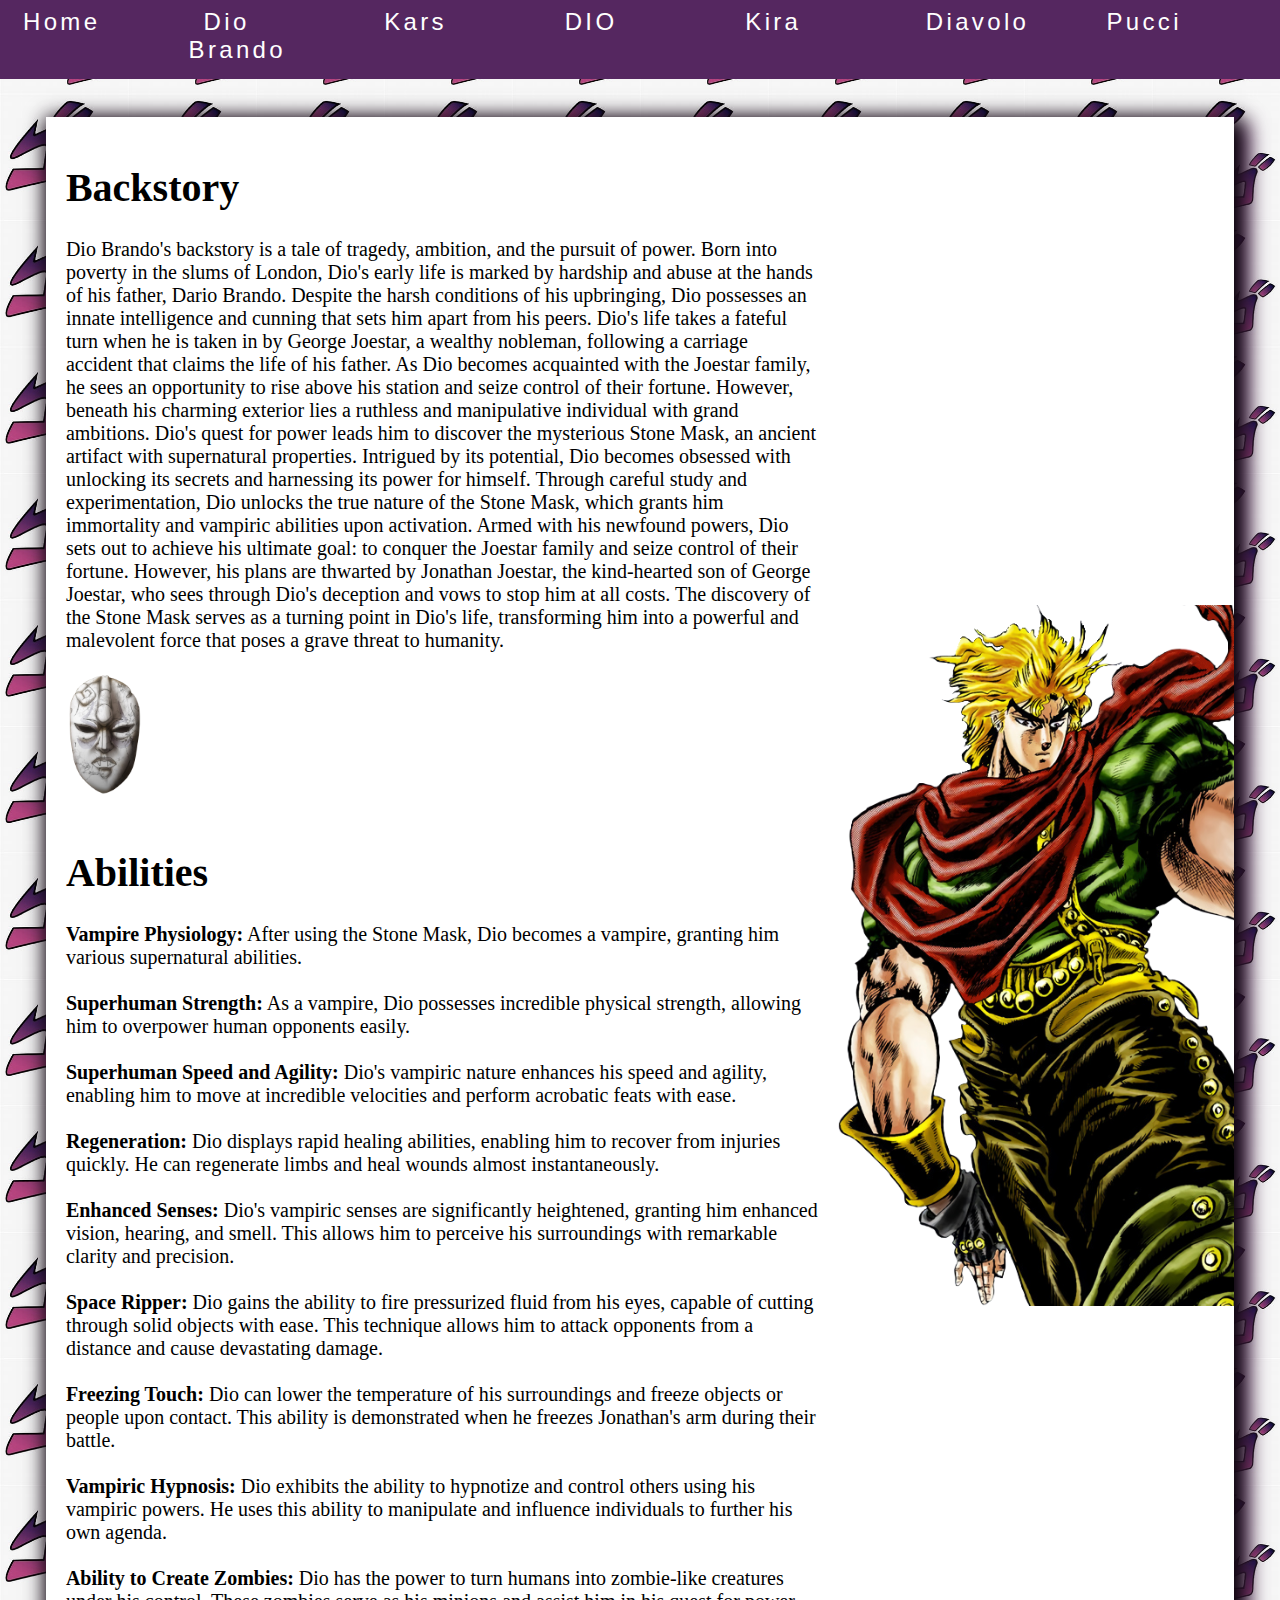
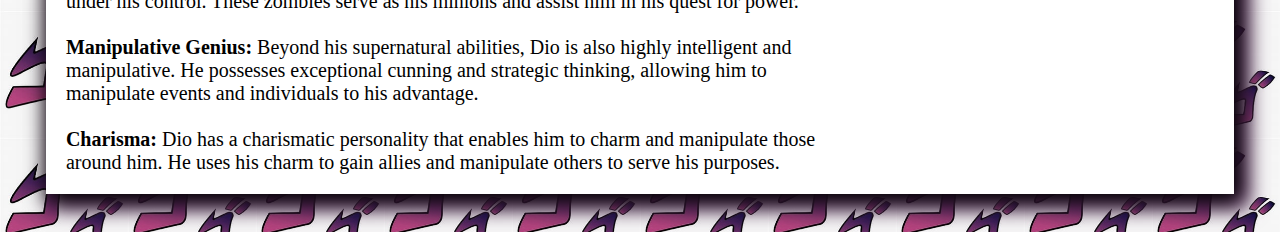
==== part1.html @ a25c4636 "mod 9" ====
<!DOCTYPE html>
<html>

<head>
    <link rel="stylesheet" href="villain.css">
    <title>Part 1: Dio Brando</title>
    <link rel="icon" href="favicons/dio_favicon/favicon-16x16.png">
</head>

<nav>
    <ul class="nav-bar"><!--Navigation bar-->
        <li><a href="index.html" target="_self">Home</a></li>
        <li><a href="part1.html" target="_self"> Dio Brando</a></li>
        <li><a href="part2.html" target="_self"> Kars</a></li>
        <li><a href="part3.html" target="_self"> DIO</a></li>
        <li><a href="part4.html" target="_self"> Kira</a></li>
        <li><a href="part5.html" target="_self"> Diavolo</a></li>
        <li><a href="part6.html" target="_self"> Pucci</a></li>
    </ul>
</nav>
<main class="grid-container">
    <div class="text-content">
    <body class="font">
        <h1> Backstory</h1>

        Dio Brando's backstory is a tale of tragedy, ambition, and the pursuit of power. Born into poverty in the slums
        of London, Dio's early life is marked by hardship and abuse at the hands of his father, Dario Brando. Despite
        the harsh conditions of his upbringing, Dio possesses an innate intelligence and cunning that sets him apart
        from his peers.

        Dio's life takes a fateful turn when he is taken in by George Joestar, a wealthy nobleman, following a carriage
        accident that claims the life of his father. As Dio becomes acquainted with the Joestar family, he sees an
        opportunity to rise above his station and seize control of their fortune. However, beneath his charming exterior
        lies a ruthless and manipulative individual with grand ambitions.

        Dio's quest for power leads him to discover the mysterious Stone Mask, an ancient artifact with supernatural
        properties. Intrigued by its potential, Dio becomes obsessed with unlocking its secrets and harnessing its power
        for himself. Through careful study and experimentation, Dio unlocks the true nature of the Stone Mask, which
        grants him immortality and vampiric abilities upon activation.

        Armed with his newfound powers, Dio sets out to achieve his ultimate goal: to conquer the Joestar family and
        seize control of their fortune. However, his plans are thwarted by Jonathan Joestar, the kind-hearted son of
        George Joestar, who sees through Dio's deception and vows to stop him at all costs.

        The discovery of the Stone Mask serves as a turning point in Dio's life, transforming him into a powerful and
        malevolent force that poses a grave threat to humanity.
        <br> <br>
<img class="mask" src="mask.png" alt="Stone Mask"> <br> <br>
        <h1>Abilities</h1>
        <strong>Vampire Physiology:</strong> After using the Stone Mask, Dio becomes a vampire, granting him various supernatural
        abilities.
        <br><br>
        <strong>Superhuman Strength:</strong> As a vampire, Dio possesses incredible physical strength, allowing him to overpower human
        opponents easily.
        <br><br>
        <strong>Superhuman Speed and Agility:</strong> Dio's vampiric nature enhances his speed and agility, enabling him to move at
        incredible velocities and perform acrobatic feats with ease.
        <br><br>
        <strong>Regeneration:</strong> Dio displays rapid healing abilities, enabling him to recover from injuries quickly. He can
        regenerate limbs and heal wounds almost instantaneously.
        <br><br>
        <strong>Enhanced Senses:</strong> Dio's vampiric senses are significantly heightened, granting him enhanced vision, hearing, and
        smell. This allows him to perceive his surroundings with remarkable clarity and precision.
        <br><br>
        <strong>Space Ripper:</strong> Dio gains the ability to fire pressurized
        fluid from his eyes, capable of cutting through solid objects with ease. This technique allows him to attack
        opponents from a distance and cause devastating damage.
        <br><br>
        <strong>Freezing Touch:</strong> Dio can lower the temperature of his surroundings and freeze objects or people upon contact.
        This ability is demonstrated when he freezes Jonathan's arm during their battle.
        <br><br>
        <strong>Vampiric Hypnosis:</strong> Dio exhibits the ability to hypnotize and control others using his vampiric powers. He uses
        this ability to manipulate and influence individuals to further his own agenda.
        <br><br>
        <strong>Ability to Create Zombies:</strong> Dio has the power to turn humans into zombie-like creatures under his control. These
        zombies serve as his minions and assist him in his quest for power.
        <br><br>
        <strong>Manipulative Genius:</strong> Beyond his supernatural abilities, Dio is also highly intelligent and manipulative. He
        possesses exceptional cunning and strategic thinking, allowing him to manipulate events and individuals to his
        advantage.
        <br><br>
        <strong>Charisma:</strong> Dio has a charismatic personality that enables him to charm and manipulate those around him. He uses
        his charm to gain allies and manipulate others to serve his purposes.
    </div>
    <div class="image-content">
        <img src="dio-brando.png" alt="dio brando">
    </div>
    </body>
</main>

</html>
---- villain.css ----
body {
    background-image: url(menacing.jpg);
    background-position: left;
    background-size: 10%;
}

body p {
    background-color: white;
}

/*navigation bar*/
ul.nav-bar {
    display: grid;
    grid-template-columns: 1fr 1fr 1fr 1fr 1fr 1fr 1fr;
    background-color: #552760;
    padding: 15px;
    color: #fff;
    margin-top: -15px;
    margin-left: -15px;
    margin-right: -15px;
}

/*navigation bar*/
ul.nav-bar li {
    color: #fff;
    list-style: none;
    font-weight: 800;
}

/*navigation bar*/
ul.nav-bar li a {
    color: #fff;
    letter-spacing: .25ch;
    font-family: sans-serif;
    text-decoration: none;
    font-weight: normal;
    font-size: 1.5rem;
    padding: 15px;
}

/*navigation bar*/
ul.nav-bar li a:hover,
ul.nav-bar li a:focus {
    background-color: #B0437D;
    color: #ffffff;
    font-weight: bold;
}

/*text background*/
main {
    margin: 3%;
    min-height: 70vh;
    background-color: #ffffff;
    box-shadow: 4px 5px 20px 4px black, 10px 10px 20px 4px #5F2C62;
}

#placeholder{
    color: purple;
}

.font{
    font-size: 20px;
}

@media (max-width: 480px) {
    .font {
        font-size: 12px;
    }
}

@media (max-width: 768px) {
    .font {
        font-size: 14px;
    }
}

@media (max-width: 768px) {
    ul.nav-bar li {
        font-size: 12px;
    }
}

.mask{
    width: 10%;
}

.grid-container {
    display: grid;
    grid-template-columns: 2fr 1fr; 
    height: 100%; 
}

.text-content {
    padding: 20px;
    height: 100%; /* Ensure the text content takes up the full height of the grid container */
    overflow: auto; /* Add scrollbars if the content overflows */
    box-sizing: border-box; /* Ensure padding is included in the height calculation */
}

.image-content {
    display: flex;
    justify-content: center; /* Center image horizontally */
    align-items: center; /* Center image vertically */
    height: 100%; /* Ensure the image content takes up the full height of the grid container */
}

img {
    max-width: 100%; /* Ensure image doesn't overflow its container */
    max-height: 100%; /* Ensure image doesn't overflow its container */
}
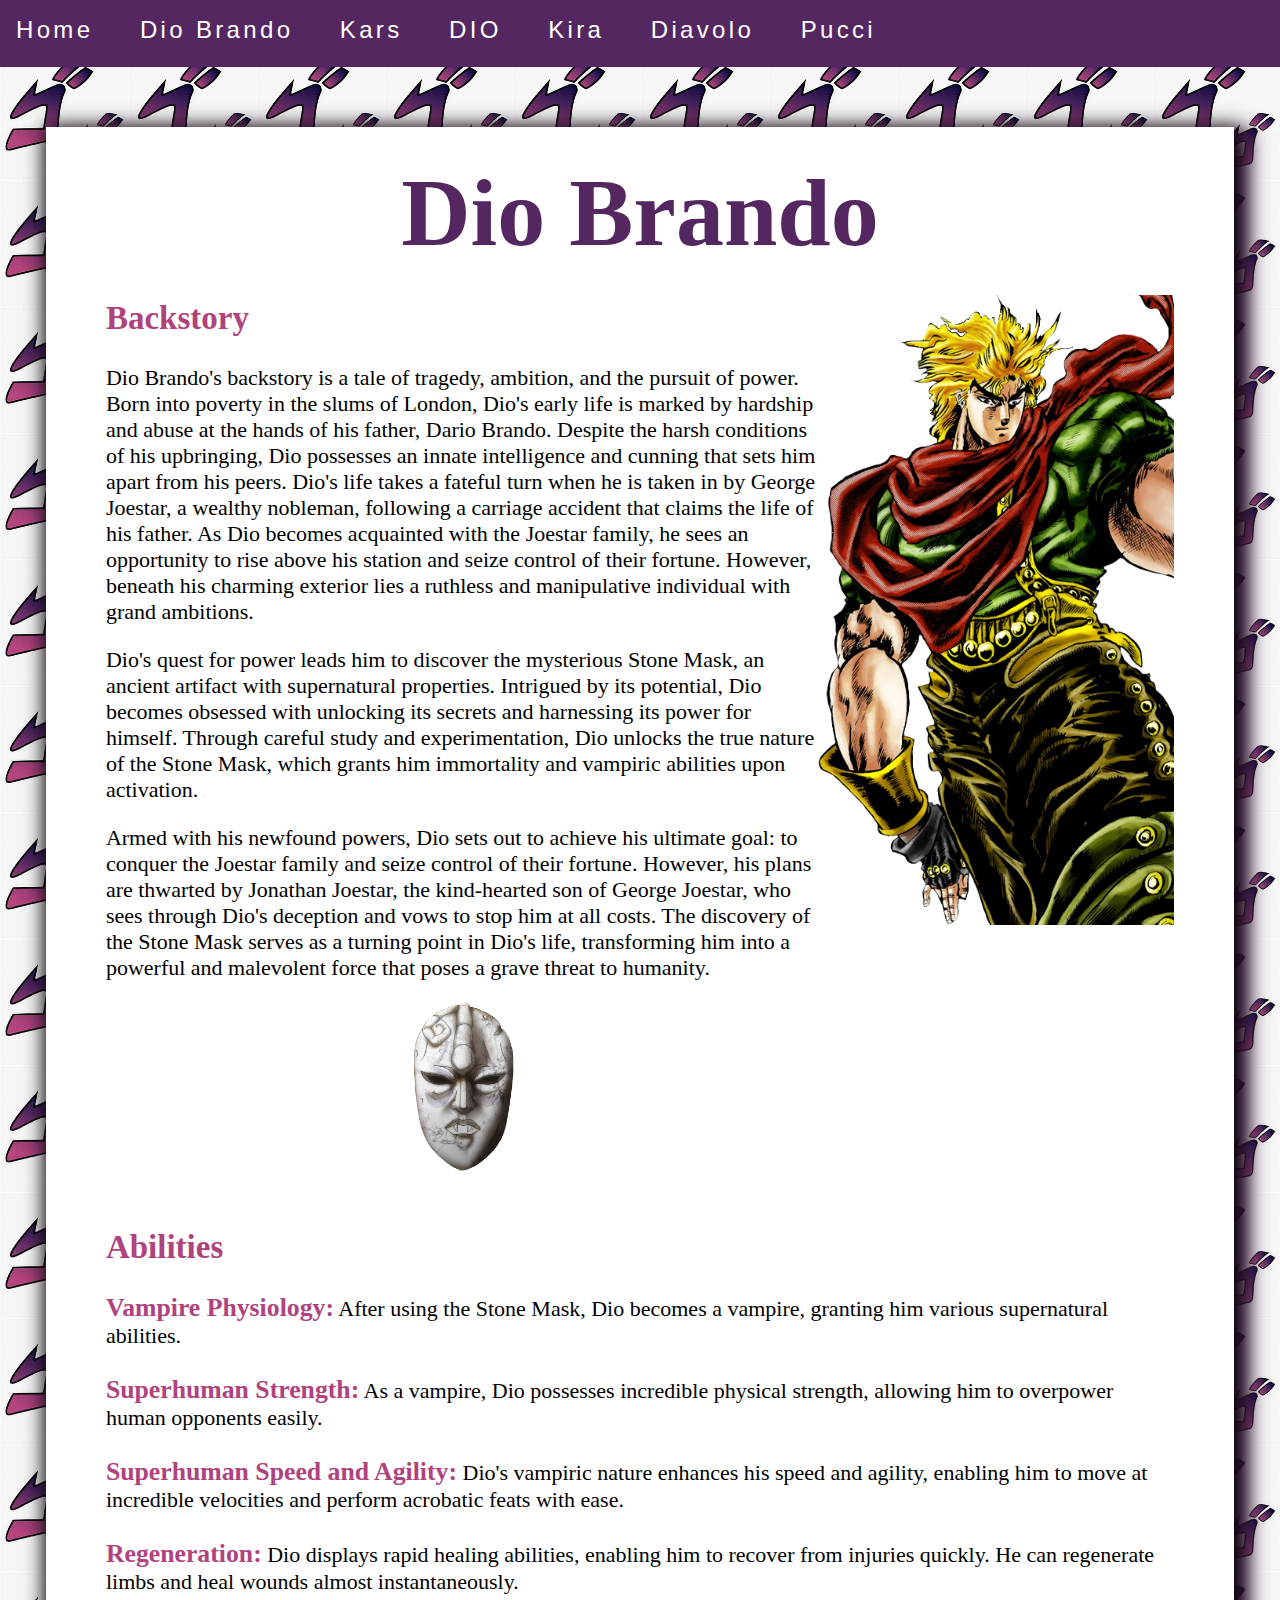
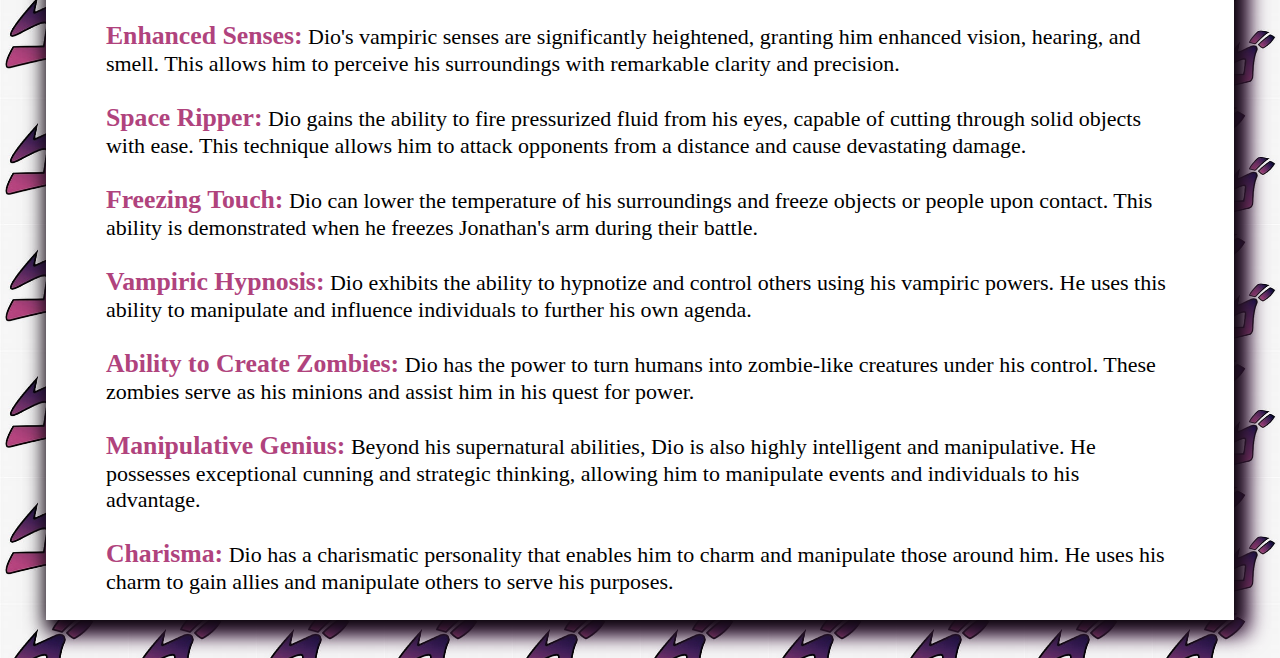
==== commit 9d825907: "kars go vrom" ====
--- a/part1.html
+++ b/part1.html
@@ -18,73 +18,88 @@
         <li><a href="part6.html" target="_self"> Pucci</a></li>
     </ul>
 </nav>
-<main class="grid-container">
+<main>
     <div class="text-content">
+        <h1>Dio Brando</h1>
+    </div>
+
     <body class="font">
-        <h1> Backstory</h1>
-
-        Dio Brando's backstory is a tale of tragedy, ambition, and the pursuit of power. Born into poverty in the slums
-        of London, Dio's early life is marked by hardship and abuse at the hands of his father, Dario Brando. Despite
-        the harsh conditions of his upbringing, Dio possesses an innate intelligence and cunning that sets him apart
-        from his peers.
-
-        Dio's life takes a fateful turn when he is taken in by George Joestar, a wealthy nobleman, following a carriage
-        accident that claims the life of his father. As Dio becomes acquainted with the Joestar family, he sees an
-        opportunity to rise above his station and seize control of their fortune. However, beneath his charming exterior
-        lies a ruthless and manipulative individual with grand ambitions.
-
-        Dio's quest for power leads him to discover the mysterious Stone Mask, an ancient artifact with supernatural
-        properties. Intrigued by its potential, Dio becomes obsessed with unlocking its secrets and harnessing its power
-        for himself. Through careful study and experimentation, Dio unlocks the true nature of the Stone Mask, which
-        grants him immortality and vampiric abilities upon activation.
-
-        Armed with his newfound powers, Dio sets out to achieve his ultimate goal: to conquer the Joestar family and
-        seize control of their fortune. However, his plans are thwarted by Jonathan Joestar, the kind-hearted son of
-        George Joestar, who sees through Dio's deception and vows to stop him at all costs.
-
-        The discovery of the Stone Mask serves as a turning point in Dio's life, transforming him into a powerful and
-        malevolent force that poses a grave threat to humanity.
-        <br> <br>
-<img class="mask" src="mask.png" alt="Stone Mask"> <br> <br>
-        <h1>Abilities</h1>
-        <strong>Vampire Physiology:</strong> After using the Stone Mask, Dio becomes a vampire, granting him various supernatural
-        abilities.
-        <br><br>
-        <strong>Superhuman Strength:</strong> As a vampire, Dio possesses incredible physical strength, allowing him to overpower human
-        opponents easily.
-        <br><br>
-        <strong>Superhuman Speed and Agility:</strong> Dio's vampiric nature enhances his speed and agility, enabling him to move at
-        incredible velocities and perform acrobatic feats with ease.
-        <br><br>
-        <strong>Regeneration:</strong> Dio displays rapid healing abilities, enabling him to recover from injuries quickly. He can
-        regenerate limbs and heal wounds almost instantaneously.
-        <br><br>
-        <strong>Enhanced Senses:</strong> Dio's vampiric senses are significantly heightened, granting him enhanced vision, hearing, and
-        smell. This allows him to perceive his surroundings with remarkable clarity and precision.
-        <br><br>
-        <strong>Space Ripper:</strong> Dio gains the ability to fire pressurized
-        fluid from his eyes, capable of cutting through solid objects with ease. This technique allows him to attack
-        opponents from a distance and cause devastating damage.
-        <br><br>
-        <strong>Freezing Touch:</strong> Dio can lower the temperature of his surroundings and freeze objects or people upon contact.
-        This ability is demonstrated when he freezes Jonathan's arm during their battle.
-        <br><br>
-        <strong>Vampiric Hypnosis:</strong> Dio exhibits the ability to hypnotize and control others using his vampiric powers. He uses
-        this ability to manipulate and influence individuals to further his own agenda.
-        <br><br>
-        <strong>Ability to Create Zombies:</strong> Dio has the power to turn humans into zombie-like creatures under his control. These
-        zombies serve as his minions and assist him in his quest for power.
-        <br><br>
-        <strong>Manipulative Genius:</strong> Beyond his supernatural abilities, Dio is also highly intelligent and manipulative. He
-        possesses exceptional cunning and strategic thinking, allowing him to manipulate events and individuals to his
-        advantage.
-        <br><br>
-        <strong>Charisma:</strong> Dio has a charismatic personality that enables him to charm and manipulate those around him. He uses
-        his charm to gain allies and manipulate others to serve his purposes.
-    </div>
-    <div class="image-content">
-        <img src="dio-brando.png" alt="dio brando">
-    </div>
+        <div class="text-content grid-container">
+            <div>
+                <h2> Backstory</h2>
+                <p>Dio Brando's backstory is a tale of tragedy, ambition, and the pursuit of power. Born into poverty in
+                the slums of London, Dio's early life is marked by hardship and abuse at the hands of his father, Dario
+                Brando. Despite the harsh conditions of his upbringing, Dio possesses an innate intelligence and cunning
+                that sets him apart from his peers. Dio's life takes a fateful turn when he is taken in by George
+                Joestar, a wealthy nobleman, following a carriage accident that claims the life of his father. As Dio
+                becomes acquainted with the Joestar family, he sees an opportunity to rise above his station and seize
+                control of their fortune. However, beneath his charming exterior lies a ruthless and manipulative
+                individual with grand ambitions.</p>
+                <p>Dio's quest for power leads him to discover the mysterious Stone Mask, an ancient artifact with
+                    supernatural properties. Intrigued by its potential, Dio becomes obsessed with unlocking its secrets
+                    and harnessing its power for himself. Through careful study and experimentation, Dio unlocks the
+                    true nature of the Stone Mask, which grants him immortality and vampiric abilities upon activation.
+                </p>
+                <p>Armed with his newfound powers, Dio sets out to achieve his ultimate goal: to conquer the Joestar
+                    family and seize control of their fortune. However, his plans are thwarted by Jonathan Joestar, the
+                    kind-hearted son of George Joestar, who sees through Dio's deception and vows to stop him at all
+                    costs. The discovery of the Stone Mask serves as a turning point in Dio's life, transforming him
+                    into a powerful and malevolent force that poses a grave threat to humanity.</p>
+                <p style="text-align: center"><img class="mask" src="mask.png" alt="Stone Mask"></p>
+            </div>
+            <div>
+                <p style="text-align: right;"> <img src="dio-brando.png" alt="dio brando"></p>
+            </div>
+        </div>
+        <div class="text-content">
+            <h2>Abilities</h2>
+                <h3>Vampire Physiology:</h3> After using the Stone Mask, Dio becomes a vampire, granting him various
+                supernatural
+                abilities.
+                <br><br>
+                <h3>Superhuman Strength:</h3> As a vampire, Dio possesses incredible physical strength, allowing him to
+                overpower human
+                opponents easily.
+                <br><br>
+                <h3>Superhuman Speed and Agility:</h3> Dio's vampiric nature enhances his speed and agility, enabling
+                him to move at
+                incredible velocities and perform acrobatic feats with ease.
+                <br><br>
+                <h3>Regeneration:</h3> Dio displays rapid healing abilities, enabling him to recover from injuries
+                quickly. He can
+                regenerate limbs and heal wounds almost instantaneously.
+                <br><br>
+                <h3>Enhanced Senses:</h3> Dio's vampiric senses are significantly heightened, granting him enhanced
+                vision, hearing, and
+                smell. This allows him to perceive his surroundings with remarkable clarity and precision.
+                <br><br>
+                <h3>Space Ripper:</h3> Dio gains the ability to fire pressurized
+                fluid from his eyes, capable of cutting through solid objects with ease. This technique allows him to
+                attack
+                opponents from a distance and cause devastating damage.
+                <br><br>
+                <h3>Freezing Touch:</h3> Dio can lower the temperature of his surroundings and freeze objects or people
+                upon contact.
+                This ability is demonstrated when he freezes Jonathan's arm during their battle.
+                <br><br>
+                <h3>Vampiric Hypnosis:</h3> Dio exhibits the ability to hypnotize and control others using his vampiric
+                powers. He uses
+                this ability to manipulate and influence individuals to further his own agenda.
+                <br><br>
+                <h3>Ability to Create Zombies:</h3> Dio has the power to turn humans into zombie-like creatures under
+                his control. These
+                zombies serve as his minions and assist him in his quest for power.
+                <br><br>
+                <h3>Manipulative Genius:</h3> Beyond his supernatural abilities, Dio is also highly intelligent and
+                manipulative. He
+                possesses exceptional cunning and strategic thinking, allowing him to manipulate events and individuals
+                to his
+                advantage.
+                <br><br>
+                <h3>Charisma:</h3> Dio has a charismatic personality that enables him to charm and manipulate those
+                around him. He uses
+                his charm to gain allies and manipulate others to serve his purposes.
+        </div>
     </body>
 </main>
 
--- a/villain.css
+++ b/villain.css
@@ -3,15 +3,34 @@
     background-position: left;
     background-size: 10%;
 }
+h1{
+    color: #552760;
+    font-size: 6rem;
+    margin: 5px;
+    text-align: center;
+}
 
+@media (max-width: 768px) {
+    h1 {
+        font-size: 3rem;
+    }
+}
+h2{
+    color: #B0437D;
+    font-weight: bold;
+}
+h3{
+    color: #B0437D;
+    display: inline;
+}
 body p {
     background-color: white;
 }
 
 /*navigation bar*/
 ul.nav-bar {
-    display: grid;
-    grid-template-columns: 1fr 1fr 1fr 1fr 1fr 1fr 1fr;
+    display: inline-block;
+    width: 100%;
     background-color: #552760;
     padding: 15px;
     color: #fff;
@@ -25,6 +44,8 @@
     color: #fff;
     list-style: none;
     font-weight: 800;
+    padding: 8px;
+    display: inline-block;
 }
 
 /*navigation bar*/
@@ -35,7 +56,7 @@
     text-decoration: none;
     font-weight: normal;
     font-size: 1.5rem;
-    padding: 15px;
+    padding: 0px 25px 0px 0px;
 }
 
 /*navigation bar*/
@@ -46,9 +67,16 @@
     font-weight: bold;
 }
 
+@media screen and (max-width: 768px) {
+    ul.nav-bar li a {
+        font-size: 1rem; 
+    }
+}
+
 /*text background*/
 main {
     margin: 3%;
+    padding: 25px;
     min-height: 70vh;
     background-color: #ffffff;
     box-shadow: 4px 5px 20px 4px black, 10px 10px 20px 4px #5F2C62;
@@ -59,7 +87,7 @@
 }
 
 .font{
-    font-size: 20px;
+    font-size: 22px;
 }
 
 @media (max-width: 480px) {
@@ -81,9 +109,11 @@
 }
 
 .mask{
-    width: 10%;
+    width: 15%;
 }
-
+.stone{
+    width: 60%;
+}
 .grid-container {
     display: grid;
     grid-template-columns: 2fr 1fr; 
@@ -91,7 +121,7 @@
 }
 
 .text-content {
-    padding: 20px;
+    padding: 0px 35px;
     height: 100%; /* Ensure the text content takes up the full height of the grid container */
     overflow: auto; /* Add scrollbars if the content overflows */
     box-sizing: border-box; /* Ensure padding is included in the height calculation */
